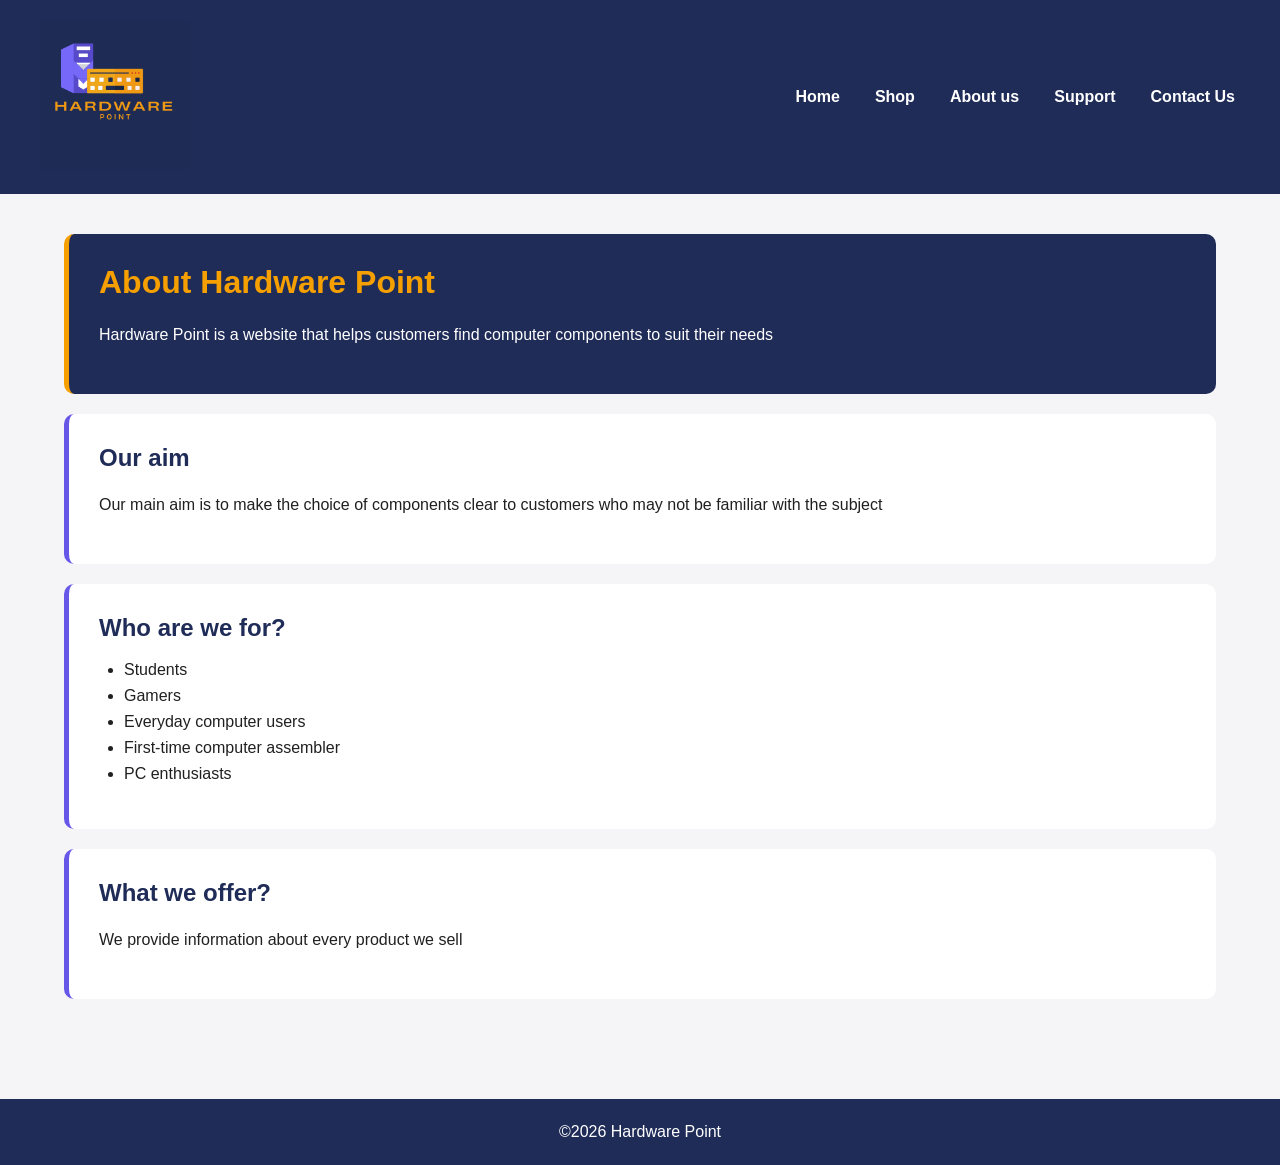
==== about.html @ 0e0945a9 "Add files via upload" ====
<!DOCTYPE html>
<html lang="en">

<head>
    <meta charset="UTF-8">
    <meta name="viewport" content="width=device-width, initial-scale=1.0">
    <title>About Us</title>

<link rel="stylesheet" href="style.css">

</head>

<body class="about-page">
    <header>
        <div class="logo">
            <a href="index.html">
            <img src="images/logo.png" alt="Hardware Point" width="150"> 
        </a>
        </div>

    <nav>
        <a href="index.html">Home</a>
        <a href="components.html">Shop</a>
        <a href="about.html">About us</a>
        <a href="support.html">Support</a>
        <a href="contact.html">Contact Us</a>
    </nav>
</header>

    <main>
    <div>
        <h1>About Hardware Point</h1>
        <p>Hardware Point is a website that helps customers find computer components to suit their needs </p>
    </div>

    <div>
        <h2>Our aim</h2>
        <p>Our main aim is to make the choice of components clear to customers who may not be familiar with the subject</p>
    </div>

    <div>
        <h2>Who are we for?</h2>
        <ul>
            <li>Students</li>
            <li>Gamers</li>
            <li>Everyday computer users</li>
            <li>First-time computer assembler</li>
            <li>PC enthusiasts</li>
        </ul>
    </div>

    <div>
        <h2>What we offer?</h2>
        <p>We provide information about every product we sell </p>
    </div>

    </main>
<footer>
    <p>©2026 Hardware Point</p>
</footer>
</body>
</html>
---- style.css ----
/*MAIN PAGE*/
* {
    box-sizing: border-box;
}
body {
    margin: 0;
    font-family: Arial, Helvetica, sans-serif;
    background-color: #f5f5f7;
    color: #202020;
    min-height: 100vh;
    display: flex;
    flex-direction: column;
}
  /*HEADER*/
  header {
    background-color: #202c58;
    padding: 20px 40px;
    display: flex;
    align-items: center;
    justify-content: space-between;
  }
  .logo img {
    width: 150px;
  }
      /*NAVIGATION*/
       nav {
        display: flex;
        gap: 25px;
  }
  nav a {
    color: white;
    text-decoration: none;
    font-weight: bold;
    padding: 8px 5px;
  }
  nav a:hover {
    color: #f5a000;
  }
/*MAIN*/
main {
    width: 90%;
    max-width: 1200px;
    margin: 40px auto;
    flex: 1;
}
h1,
h2,
h3 {
    color: #202c58;
}
p {
    line-height: 1.6;
}
  /*footer*/

footer {
    background-color: #202c58;
    color: white;
    padding: 20px 40px;
    margin-top: 40px;
    text-align: center;
}
footer p {
    margin: 0;
}
  /*MAIN PAGE*/

.main-context {
    background-color: #202c58;
    color: white;
    padding: 50px;
    border-radius: 12px;
    margin-bottom: 40px;
}
.main-context h1 {
    color: #f5a000;
    font-size: 40px;
    margin-top: 0;
}
.main-context p {
    font-size: 18px;
    margin-bottom: 30px;
}

.main-context a {
    display: inline-block;
    background-color: #f5a000;
    color: #202020;
    padding: 12px 22px;
    text-decoration: none;
    font-weight: bold;
    border-radius: 6px;
}
.main-context a:hover {
    background-color: #6757e8;
    color: white;
}
.context-categories {
    text-align: center;
    font-size: 30px;
    margin-bottom: 10px;
}
.products {
    display: grid;
    grid-template-columns: repeat(3,1fr);
    gap: 20px;
    margin-bottom: 50px;
}
.products-card {
    background-color: white;
    padding: 25px;
    border-radius: 10px;
    border-top: 5px solid #f5a000;
    box-shadow: 0 4px 10px rgba(0, 0, 0, 0.08);
}
.products-card img{
    width: 100%;
    height: 140px;
    object-fit: contain;
    margin-bottom: 15px;
}
.products-card h3 {
    margin-top: 0;
    color: #202c58;
}
.products-card a {
    display:inline-block;
    margin-top: 10px;
    color: #6757e8;
    text-decoration: none;
    font-weight: bold;
}
.products-card a:hover {
    color: #f5a000;
}
  /*why HP*/
.why-hardware-point {
    background-color: #202c58;
    padding: 35px;
    border-radius: 12px;
    color: white;
}
.why-hardware-point h2 {
    color: #f5a000;
    text-align: center;
    margin-top: 0;
    margin-bottom: 25px;
}
.why-grid {
    display: grid;
    grid-template-columns: repeat(2,1fr);
    gap: 20px
}
.why-grid div {
    background-color: white;
    color: #202020;
    padding: 25px;
    border-radius: 8px;
    border-left: 5px solid #6757e8;
}
.why-grid h3 {
    margin-top: 0;
    color: #202c58;
}
 /*COMPONENTS PAGE*/
 .component-page main {
    width: 90%;
    max-width: 1200px;
    margin:  40px auto;
 }
 .our-components {
    background-color: #202c58;
    color: white;
    padding: 35px;
    margin-bottom: 25px;
    border-radius: 10px;
 }
 .our-components h1 {
    color: #f5a000;
    margin-top: 0;
 }
 .component-link {
    text-decoration: none;
    color: inherit;
    display: block;
 }
 .component-box {
    background-color: white;
    padding: 25px;
    margin-bottom: 20px;
    border-left: 5px solid #f5a000;
    border-radius: 8px;
    box-shadow: 0 3px 8px rgba(0, 0, 0, 0.06);
    display: flex;
    align-items: center;
    gap: 25px;
 }
  .component-box:hover {
    transform: translateY(-3px);
    box-shadow: 0 6px 15px rgba(0, 0, 0, 0.12);
}
.component-box span {
    color: #6757e8;
    font-weight:bold;
}

 .component-box h2 {
    color: #202c58;
    margin-top: 0;
 }
 .component-info {
    flex: 1;
 }
 .product-price {
    color: #f5a000;
    font-size: 24px;
    font-weight: bold;
    margin: 12px 0 0;
 }

 .component-box img {
    width: 160px;
    height: 120px;
    object-fit: contain;
 }
  /*ABOUT PAGE*/
  .about-page main > div {
    background-color: white;
    padding: 30px;
    margin-bottom: 20px;
    border-radius: 10px;
    border-left: 5px solid #6757e8;
  }
  .about-page main > div:first-child {
    background-color: #202c58;
    color: white;
    border-left: 5px solid #f5a000;
  }
  .about-page main > div:first-child h1 {
    color: #f5a000;
    margin-top: 0;
  }
  .about-page h2 {
    color: #202c58;
    margin-top: 0;
  }
  .about-page ul {
    padding-left: 25px;
  }
  .about-page li {
    margin-bottom: 8px;
  }
   /*SUPPORT PAGE*/
   .supp-intro {
    background-color: #202c58;
    color: white;
    padding: 35px;
    border-radius: 10px;
    margin-bottom: 30px;
   }
   .supp-intro h1,
   .supp-intro h2 {
    color: #f5a000;
    margin-top: 0;
   }
   .FAQ {
    margin-top: 30px;
   }
   .FAQ h2 {
    margin-bottom: 20px;
   }
   .FAQ details {
    background-color: #202c58;
    color: white;
    margin-bottom: 10px;
    border-left: 5px solid #f5a000;
    border-radius: 6px;
    overflow: hidden;
   }
   .FAQ summary {
    padding: 20px;
    font-size: 17px;
    font-weight: bold;
    cursor: pointer;
    list-style: none;
   }
   .FAQ summary:hover {
    background-color: #6757e8;
   }
   .FAQ details p {
    background-color: white;
    color: #202020;
    margin: 0;
    padding: 20px;
    border-top: 2px solid #f5a000;
   }
   .FAQ details a {
    font-weight: bold;
    text-decoration: none;
   }
   .FAQ details a:hover {
    color: #f5a000;
   }
    /*CONTACT PAGE*/
    .contact-page main > div {
        background-color: white;
        padding: 30px;
        margin-bottom: 25px;
        border-radius: 10px;
        border-left: 5px solid #f5a000;
    }
    .contact-page h1,
    .contact-page h2 {
        margin-top: 0;
    }
    form {
        margin-top: 20px;
    }
    label {
        font-weight: bold;
        color: #202c58;
    }
    input,
    textarea {
        width: 100%;
        padding: 12px;
        margin-top: 6px;
        border: 1px solid #cccccc;
        border-radius: 6px;
        font-family: Arial, Helvetica, sans-serif;
        font-size: 16px;
    }
    textarea {
        min-height: 140px;
        resize: vertical;
    }
    input:focus,
    textarea:focus {
        outline: 2px solid #6757e8;
        border-color: #6757e8;
    }

    button {
        background-color: #f5a000;
        color: #202020;
        border: none;
        padding: 12px 22px;
        border-radius: 6px;
        font-size: 16px;
        font-weight: bold;
        cursor: pointer;
    }
    button:hover {
        background-color: #6757e8;
        color: white;
    }
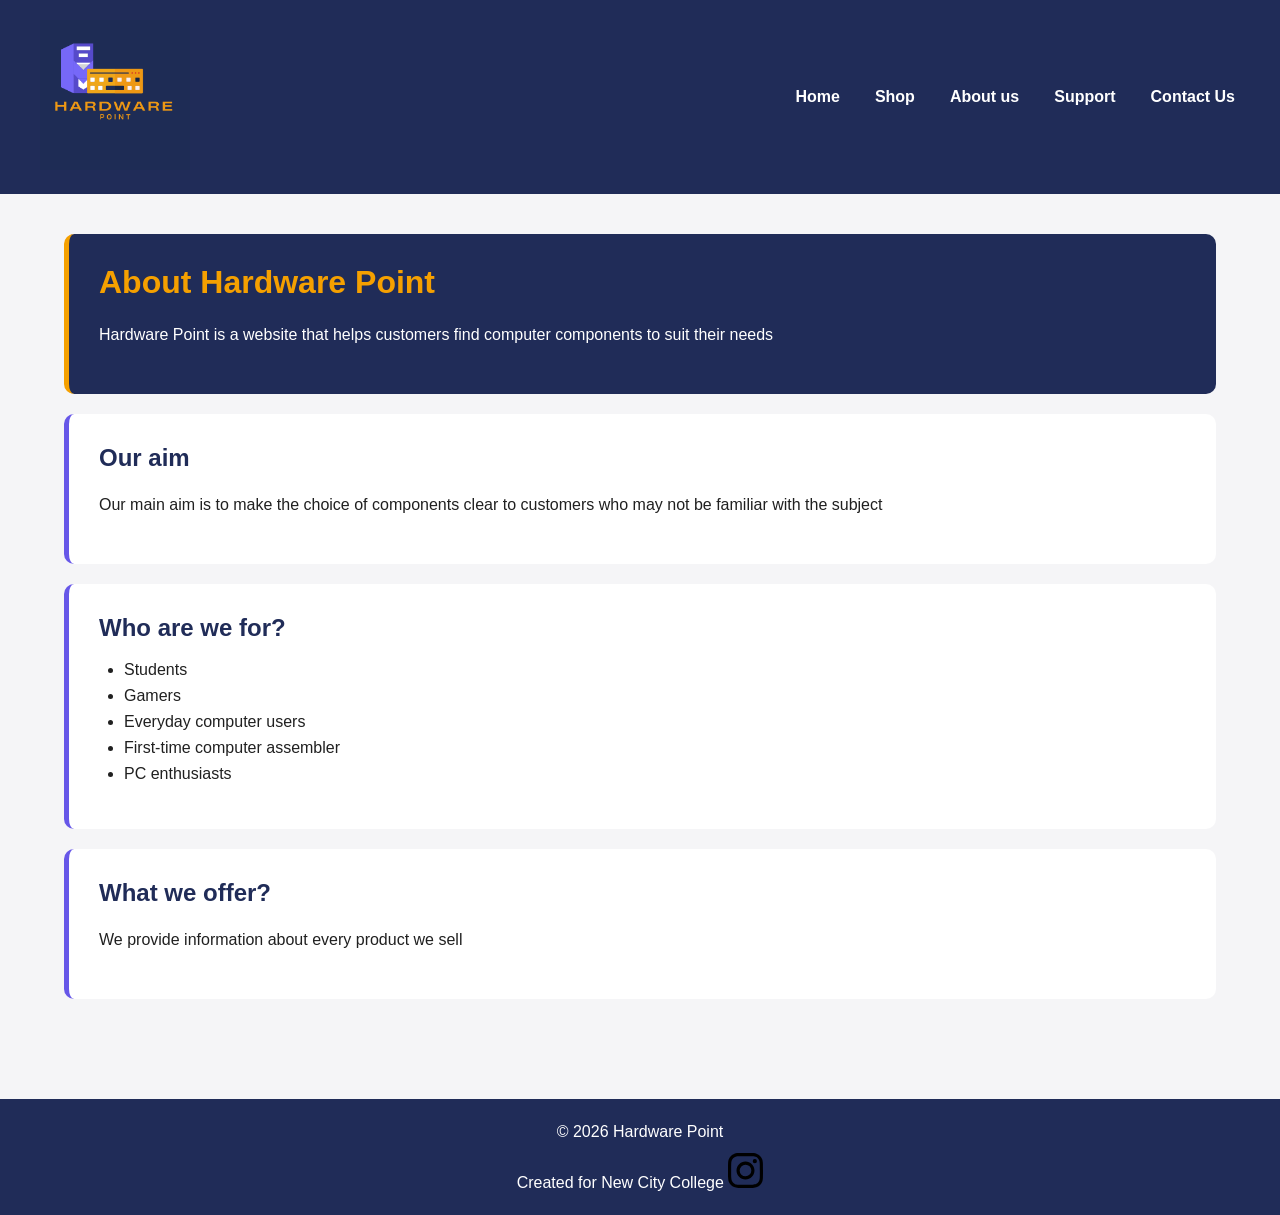
==== commit 6deecbbb: "Update about.html" ====
--- a/about.html
+++ b/about.html
@@ -56,7 +56,12 @@
 
     </main>
 <footer>
-    <p>©2026 Hardware Point</p>
+    <p>© 2026 Hardware Point</p>
+    <p>Created for New City College
+    <a href="https://www.instagram.com/newcitycollegegroup/">
+        <img src="images/instagram.svg" alt="Instagram">
+    </a>
+    </p>
 </footer>
 </body>
-</html>+</html>
--- a/style.css
+++ b/style.css
@@ -62,6 +62,11 @@
 }
 footer p {
     margin: 0;
+}
+footer img {
+    width: 35px;
+    height: 35px;
+    margin-top: 8px;
 }
   /*MAIN PAGE*/
 
@@ -353,4 +358,64 @@
     button:hover {
         background-color: #6757e8;
         color: white;
-    }+    }
+/*MOBILEPAGE*/
+@media (max-width: 768px) {
+    body {
+        overflow-x: hidden;
+    }
+    header {
+        flex-direction: column;
+        padding: 20px;
+        gap: 20px;
+    }
+    .logo img {
+        width: 120px;
+    }
+    nav {
+        width: 100%;
+        display: flex;
+        flex-wrap: wrap;
+        justify-content: center;
+        gap: 15px;
+    }
+    nav a {
+        font-size: 14px;
+    }
+    main {
+        width: 100%;
+        padding: 20px;
+        box-sizing: border-box;
+    }
+    .main-content {
+        width: 100%;
+        box-sizing: boreder-box;
+    }
+    .main-context h1 {
+        font-size: 36px;
+    }
+    .context-categories {
+        text-align: center;
+    }
+    .products {
+        grid-template-columns: 1fr;
+        gap: 20px;
+    }
+    .rpoducts-card {
+        width: 100%;
+        box-sizing: border-box;
+    }
+    .products-card img {
+        height: 160px;
+    }
+    .component-box {
+        flex-direction: column;
+        align-items: flex-start;
+    }
+    .component-box img {
+        width: 100%;
+        max-width: 260px;
+        height: 180px;
+        object-fit: contain;
+    }
+}
